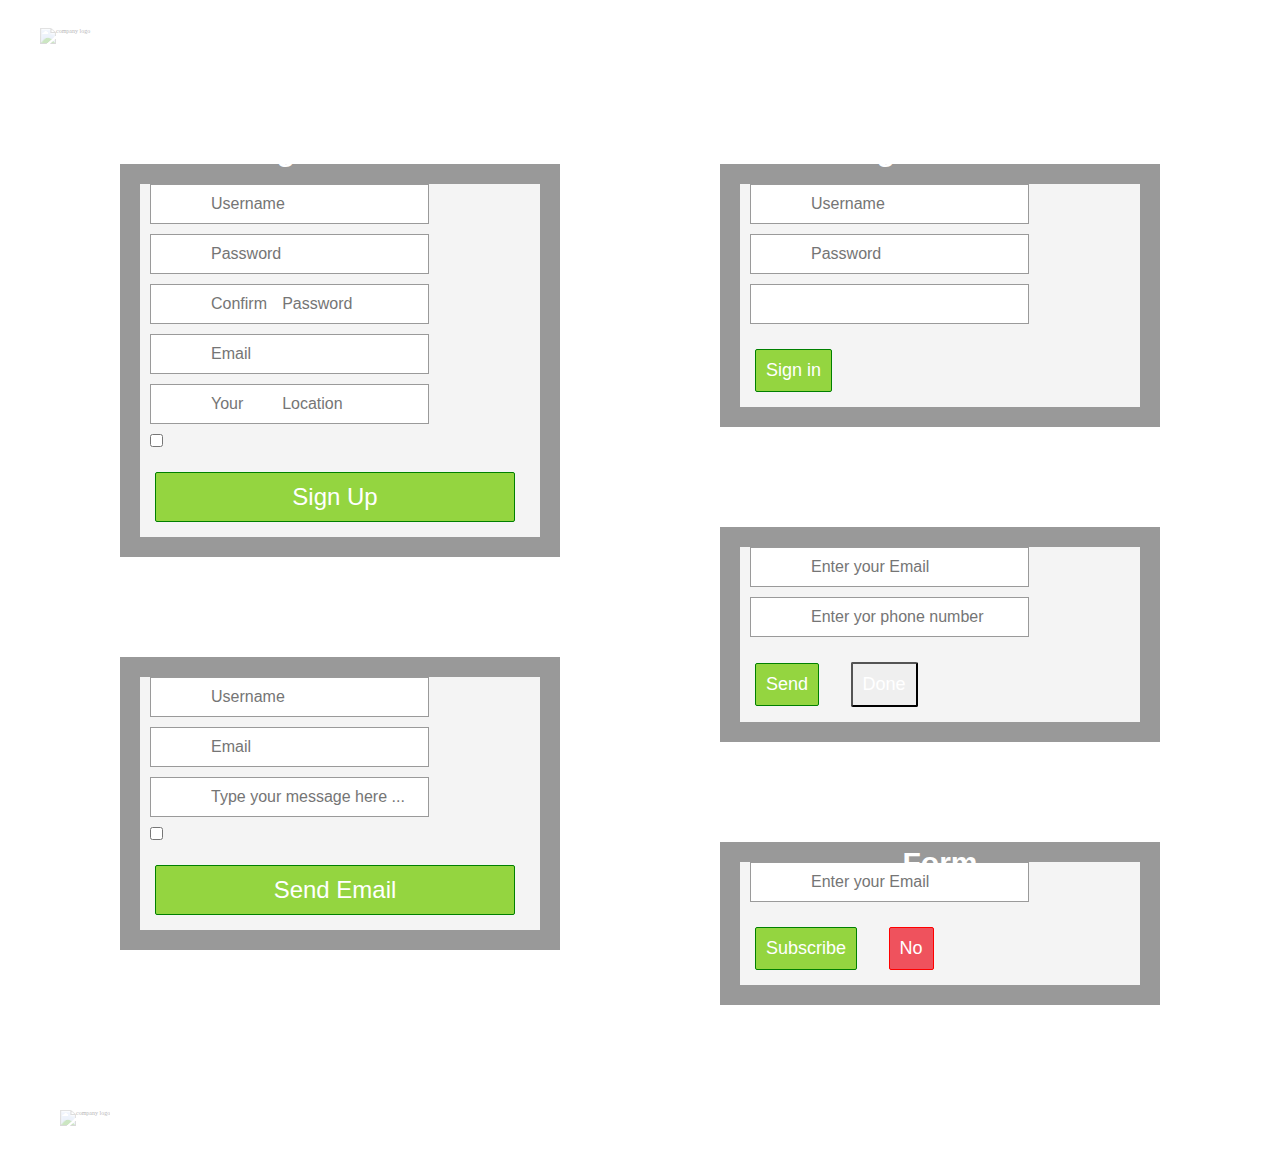
==== chalenge1/index.html @ 24ce455a "some ground work" ====
<!DOCTYPE html>
<html>
<head>
	<title>Weekly chalenge No1</title>
	<link rel="stylesheet" type="text/css" href="src/reset.css">
	<link rel="stylesheet" type="text/css" href="src/style.css">
</head>
<body>
	<div class="container">
		<img src="img/logo_main.png" alt="company logo" id="logo-top" class="logo">
		<div class="col col--left">
			<form class="form form--register left">
				<h1 class="form-title">Register Form</h1>
				<input type="text" class="input user" placeholder="Username">
				<input type="text" class="input password" placeholder="Password">
				<input type="text" class="input password" placeholder="Confirm 	Password">
				<input type="text" class="input email" placeholder="Email">
				<input type="text" class="input location" placeholder="Your 	Location">
				<input type="checkbox" class="input">
				<button class="btn btn-big btn-green">Sign Up</button>
			</form>
			<form class="form form--send-email left">
				<h1 class="form-title">Send Email</h1>
				<input type="text" class="input user" placeholder="Username">
				<input type="text" class="input mail" placeholder="Email">
				<input type="text" class="input" placeholder="Type your message here ...">
				<input type="checkbox" class="input">
				<button class="btn btn-big btn-green">Send Email</button>
			</form>
		</div>
		<div class="col col--right">
			
			<form class="form form--sign-in right">
				<h1 class="form-title">Sign In Form</h1>
				<input type="text" class="input user" placeholder="Username">
				<input type="text" class="input password" placeholder="Password">
				<input type="text" class="input">
				<button class="btn btn-small btn-green">Sign in</button>
			</form>
			<form class="form form--recover right">
				<h1 class="form-title">Recover Form</h1>
				<input type="text" class="input mail" placeholder="Enter your Email">
				<input type="text" class="input phone" placeholder="Enter yor phone number">
				<button class="btn btn-small btn-green">Send</button>
				<button class="btn btn-small btn-green--fade">Done</button>
			</form>
			<form class="form form--subscribtion right">
				<h1 class="form-title">Subscribe Form</h1>
				<input type="text" class="input mail" placeholder="Enter your Email">
				<button class="btn btn-small btn-green">Subscribe</button>
				<button class="btn btn-small btn-red">No</button>
			</form>
		</div>
		<img src="img/logo_last.png" alt="company logo" class="logo logo-right">
	</div>
</body>
</html>
---- chalenge1/src/style.css ----
*{
	font-size: 62.5%;
}

.container{
	background-image: url('../img/background_big.png');
	-webkit-background-size: cover;
	background-size: cover;
	margin: 0 auto;
	max-width: 1200px;
	
}

.container > *{
	display: inline-block;
}

#logo-top{
	display: block;
}

.logo{
	opacity: 0.3;
	margin: 0 auto;
	padding-top: 20px;
}

.logo-right{
	margin: 20px;
}

.form{
	background-color: rgb(244, 244, 244);
	min-width: 345px;
	max-width: 445px;
	margin: 140px 100px;
	outline: 2rem solid rgba(0, 0, 0, 0.4);
	position: relative;
}

.form-title{
	font-size: 3rem;
	font-family: Hekvetica, Arial;
}

.input{
	display: block;
	font-size: 1.6rem;
	font-family: Arial;
	color: rgb(154, 154, 154);
	padding: 10px;
	border: solid 1px rgb(154, 154, 154);
	margin: 10px;
	padding-left:60px; 
}



.form-title{
	color: white;
	position: absolute;
	top:-70px;
	left: 50%;
	transform: translateX(-50%);
	margin-bottom: 30px;
	text-align: center;
	width: 215px;
}

/* floats */
.col{
	width: 50%;
}

.col--right{
	float: right;
}

.col--left{
	float: left;
}

.btn{
	color: white;
	margin: 15px;
	font-family: Arial;
	margin: 15px;
	border-radius: 2px;
}

.btn-big{
	font-size: 2.4rem;
	padding: 1rem;
	width: 90%;

}

.btn-small{
	font-size: 1.8rem;
	padding: 1rem;
}

.btn-green{
	background: rgb(148, 213, 64);
	border: solid 1px green;
}

.btn-green:hover{
	background-image: linear-gradient(to bottom, rgb(142, 209, 61), rgb(51, 156, 10));
}

.btn-red{
	background: rgb(239, 82, 93);
	border: solid 1px red;
}

.btn-red:hover{
	background-image: linear-gradient(to bottom, rgb(231, 77, 87), rgb(158, 28, 33));
}

@media (max-width: 850px){
	
	.col
	{
		width: 100%;
		margin-top: 115px;
	}

	.form{
		width: 100%;
		margin-top: 115px;
		margin-bottom: 0;
	}

}
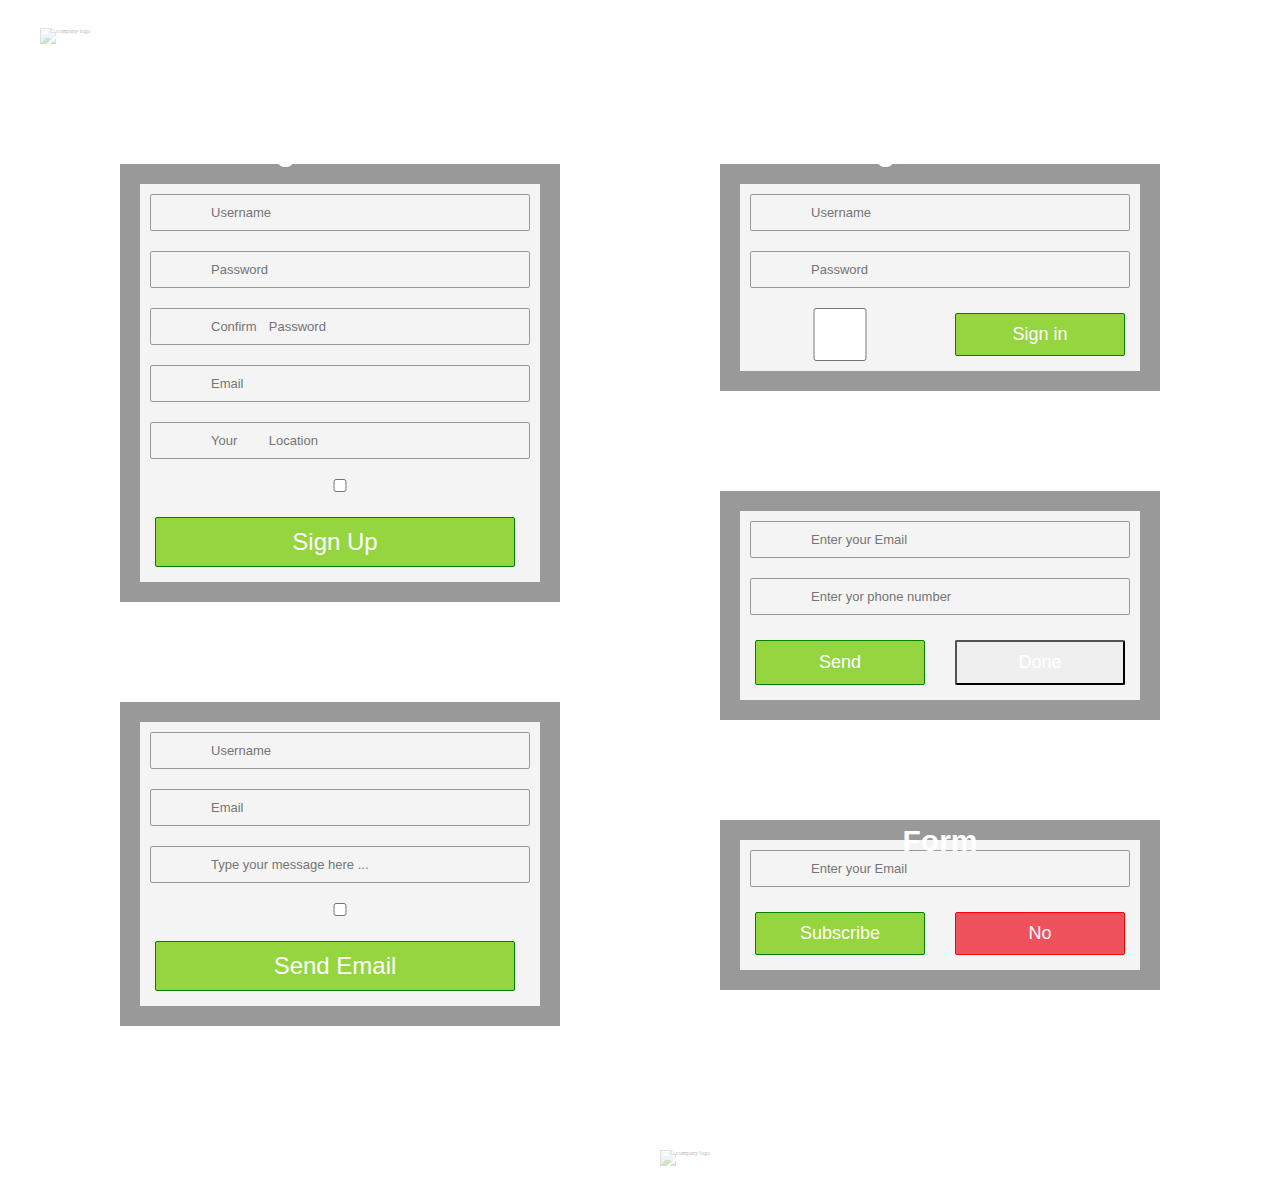
==== commit 00a106aa: "added  grid elements" ====
--- a/chalenge1/index.html
+++ b/chalenge1/index.html
@@ -34,21 +34,30 @@
 				<h1 class="form-title">Sign In Form</h1>
 				<input type="text" class="input user" placeholder="Username">
 				<input type="text" class="input password" placeholder="Password">
-				<input type="text" class="input">
-				<button class="btn btn-small btn-green">Sign in</button>
+				<div class="btn--container">
+					<input type="checkbox" class="input">
+					<button class="btn btn-small btn-green">Sign in</button>
+				</div>
+				
 			</form>
 			<form class="form form--recover right">
 				<h1 class="form-title">Recover Form</h1>
 				<input type="text" class="input mail" placeholder="Enter your Email">
 				<input type="text" class="input phone" placeholder="Enter yor phone number">
-				<button class="btn btn-small btn-green">Send</button>
-				<button class="btn btn-small btn-green--fade">Done</button>
+				<div class="btn--container">
+					<button class="btn btn-small btn-green">Send</button>
+					<button class="btn btn-small btn-green--fade">Done</button>
+				</div>
+				
 			</form>
 			<form class="form form--subscribtion right">
 				<h1 class="form-title">Subscribe Form</h1>
 				<input type="text" class="input mail" placeholder="Enter your Email">
-				<button class="btn btn-small btn-green">Subscribe</button>
-				<button class="btn btn-small btn-red">No</button>
+				<div class="btn--container">
+					<button class="btn btn-small btn-green">Subscribe</button>
+					<button class="btn btn-small btn-red">No</button>
+				</div>
+				
 			</form>
 		</div>
 		<img src="img/logo_last.png" alt="company logo" class="logo logo-right">
--- a/chalenge1/src/style.css
+++ b/chalenge1/src/style.css
@@ -36,25 +36,32 @@
 	margin: 140px 100px;
 	outline: 2rem solid rgba(0, 0, 0, 0.4);
 	position: relative;
+	display: grid;
 }
 
 .form-title{
 	font-size: 3rem;
-	font-family: Hekvetica, Arial;
+	font-family: Helvetica, Arial;
 }
 
 .input{
 	display: block;
-	font-size: 1.6rem;
+	font-size: 1.3rem;
+	text-align: left;
 	font-family: Arial;
 	color: rgb(154, 154, 154);
+	border: solid 1px rgb(154, 154, 154);
+	border-radius: 2px;
+	background-color: rgb(244, 244, 244);
 	padding: 10px;
-	border: solid 1px rgb(154, 154, 154);
 	margin: 10px;
 	padding-left:60px; 
 }
 
-
+.input:hover,
+.input:focus{
+	background-color: rgb(255, 255, 255);
+}
 
 .form-title{
 	color: white;
@@ -78,6 +85,11 @@
 
 .col--left{
 	float: left;
+}
+
+.btn--container{
+	display: grid;
+	grid-template-columns: repeat(2, 1fr);
 }
 
 .btn{
@@ -118,7 +130,7 @@
 	background-image: linear-gradient(to bottom, rgb(231, 77, 87), rgb(158, 28, 33));
 }
 
-@media (max-width: 850px){
+@media (max-width: 950px){
 	
 	.col
 	{
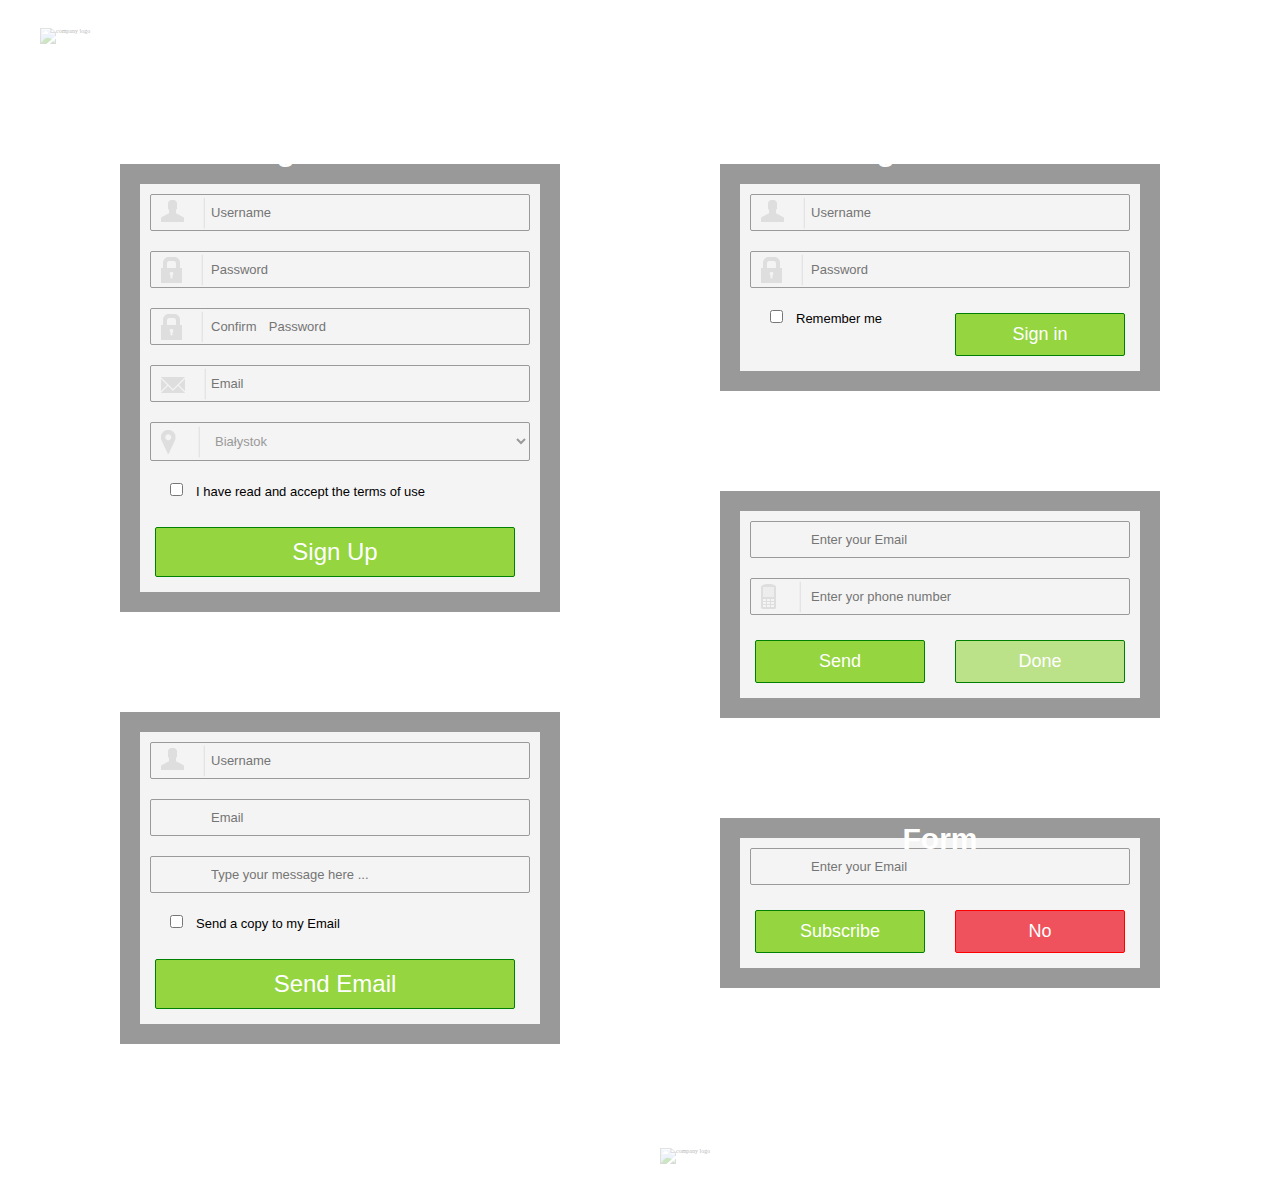
==== commit d579a5c1: "v0.9" ====
--- a/chalenge1/index.html
+++ b/chalenge1/index.html
@@ -12,19 +12,25 @@
 			<form class="form form--register left">
 				<h1 class="form-title">Register Form</h1>
 				<input type="text" class="input user" placeholder="Username">
-				<input type="text" class="input password" placeholder="Password">
-				<input type="text" class="input password" placeholder="Confirm 	Password">
+				<input type="password" class="input password" placeholder="Password">
+				<input type="password" class="input password" placeholder="Confirm 	Password">
 				<input type="text" class="input email" placeholder="Email">
-				<input type="text" class="input location" placeholder="Your 	Location">
-				<input type="checkbox" class="input">
+				<select name="location" id="" class="input location">
+					<option>Białystok</option>
+					<option>Warszawa</option>
+					<option>Gdańsk</option>
+					<option>Wrocław</option>
+					<option>Kraków</option>
+				</select>
+				<div><input type="checkbox" class='input-checkbox'><p class='paragraph'>I have read and accept the terms of use</p></div>
 				<button class="btn btn-big btn-green">Sign Up</button>
 			</form>
 			<form class="form form--send-email left">
 				<h1 class="form-title">Send Email</h1>
 				<input type="text" class="input user" placeholder="Username">
-				<input type="text" class="input mail" placeholder="Email">
+				<input type="email" class="input mail" placeholder="Email">
 				<input type="text" class="input" placeholder="Type your message here ...">
-				<input type="checkbox" class="input">
+				<div><input type="checkbox" class='input-checkbox'><p class='paragraph'>Send a copy to my Email</p></div>
 				<button class="btn btn-big btn-green">Send Email</button>
 			</form>
 		</div>
@@ -35,7 +41,7 @@
 				<input type="text" class="input user" placeholder="Username">
 				<input type="text" class="input password" placeholder="Password">
 				<div class="btn--container">
-					<input type="checkbox" class="input">
+					<div><input type="checkbox" class='input-checkbox'><p class='paragraph'>Remember me</p></div>
 					<button class="btn btn-small btn-green">Sign in</button>
 				</div>
 				
--- a/chalenge1/src/style.css
+++ b/chalenge1/src/style.css
@@ -42,6 +42,22 @@
 .form-title{
 	font-size: 3rem;
 	font-family: Helvetica, Arial;
+}
+
+.paragraph{
+	font-size: 1.3rem;
+	font-family: Helvetica, Arial;
+	display: inline-block;
+	margin-left: 1rem;
+}
+
+.input-checkbox{
+	display: inline-block;
+	margin-left: 3rem;
+}
+
+.input-checkbox, .paragraph{
+	
 }
 
 .input{
@@ -58,6 +74,14 @@
 	padding-left:60px; 
 }
 
+option{
+	font-size: 1.3rem;
+	padding: 15px;
+	text-align: left;
+	font-family: Arial;
+	color: rgb(154, 154, 154);
+}
+
 .input:hover,
 .input:focus{
 	background-color: rgb(255, 255, 255);
@@ -121,14 +145,55 @@
 	background-image: linear-gradient(to bottom, rgb(142, 209, 61), rgb(51, 156, 10));
 }
 
+.btn-green--fade{
+	background: rgba(148, 213, 64, 0.6);
+	border: solid 1px green;
+}
+
+.btn-green--fade:hover{
+	background-image: linear-gradient(to bottom, rgba(142, 209, 61, 0.6), rgba(51, 156, 10, 0.6));
+}
+
 .btn-red{
 	background: rgb(239, 82, 93);
 	border: solid 1px red;
 }
 
+
+
 .btn-red:hover{
 	background-image: linear-gradient(to bottom, rgb(231, 77, 87), rgb(158, 28, 33));
 }
+
+.user{
+	background-image: url('../img/user.png');
+}
+
+.email{
+	background-image: url('../img/envelope.png');
+}
+
+.password{
+	background-image: url('../img/lock.png');
+}
+
+.phone{
+	background-image: url('../img/phone.png');
+}
+
+.location{
+	background-image: url('../img/google_maps.png');
+}
+
+.user,
+.email,
+.password,
+.phone,
+.location{
+	background-repeat: no-repeat;
+	background-position: 3% 50%;
+}
+
 
 @media (max-width: 950px){
 	
@@ -139,9 +204,9 @@
 	}
 
 	.form{
-		width: 100%;
-		margin-top: 115px;
-		margin-bottom: 0;
+		width: 80%;
+		max-width: 100%;
+		margin: 115px auto 0 auto;
 	}
 
 }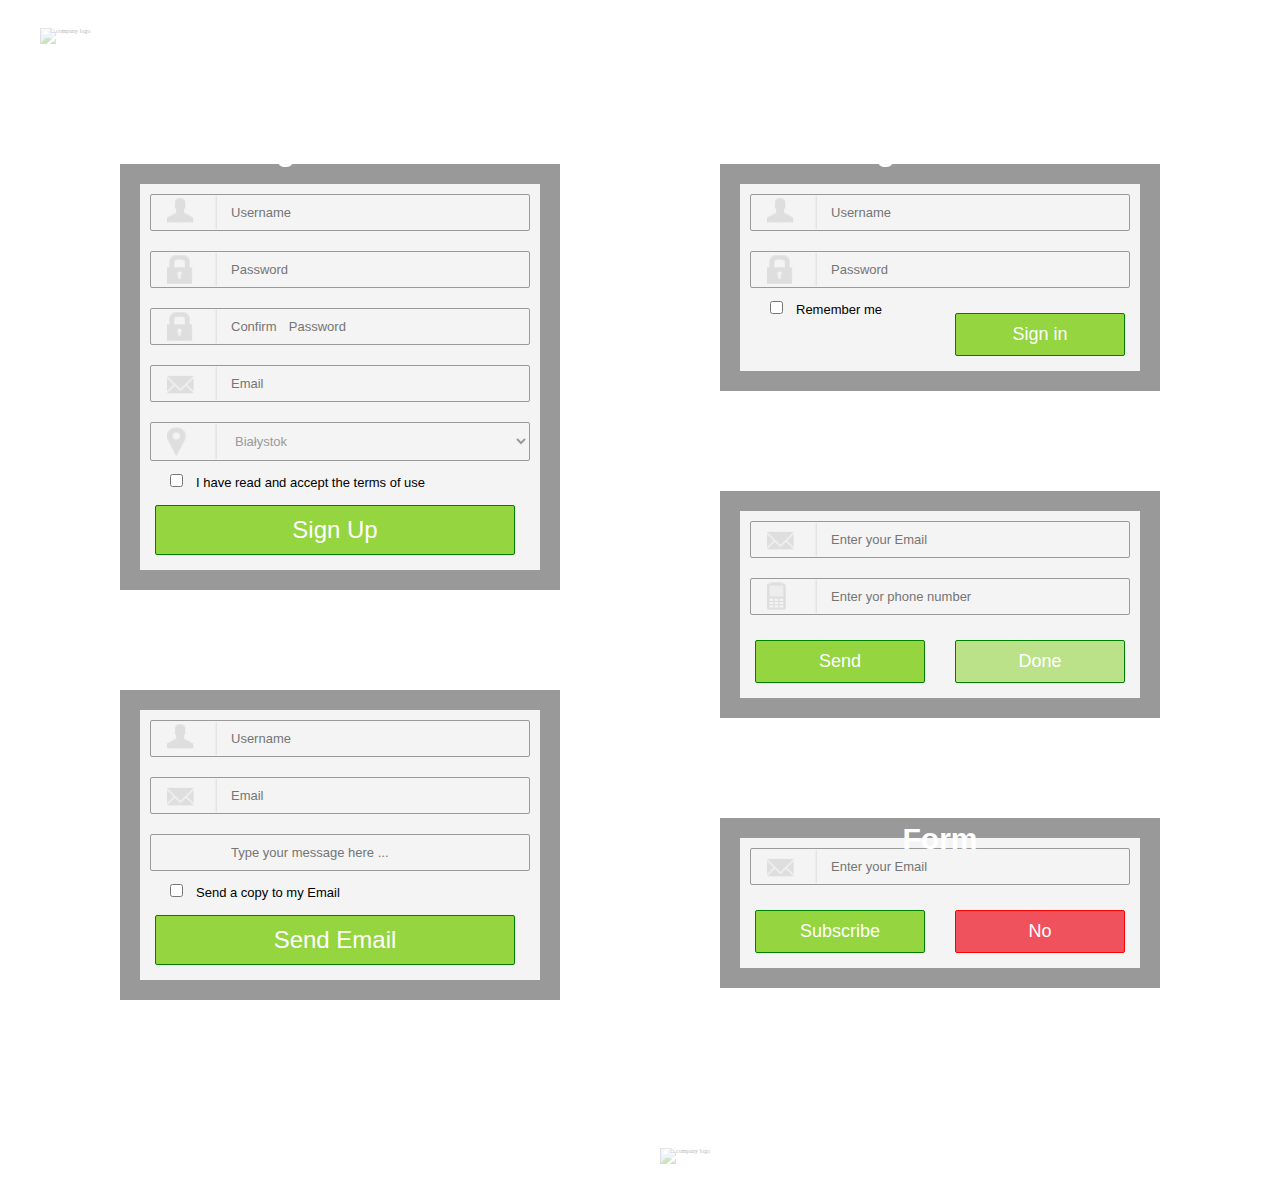
==== commit 1e8dcdba: "html skeleton challenge #2" ====
--- a/chalenge1/index.html
+++ b/chalenge1/index.html
@@ -22,15 +22,15 @@
 					<option>Wrocław</option>
 					<option>Kraków</option>
 				</select>
-				<div><input type="checkbox" class='input-checkbox'><p class='paragraph'>I have read and accept the terms of use</p></div>
+				<div><input type="checkbox" name="terms" class='input-checkbox'><label for="terms" class="input-checkbox__check"></label><span class='paragraph'>I have read and accept the terms of use</span></div>
 				<button class="btn btn-big btn-green">Sign Up</button>
 			</form>
 			<form class="form form--send-email left">
 				<h1 class="form-title">Send Email</h1>
 				<input type="text" class="input user" placeholder="Username">
-				<input type="email" class="input mail" placeholder="Email">
+				<input type="email" class="input email" placeholder="Email">
 				<input type="text" class="input" placeholder="Type your message here ...">
-				<div><input type="checkbox" class='input-checkbox'><p class='paragraph'>Send a copy to my Email</p></div>
+				<div><input type="checkbox" class='input-checkbox'><span class='paragraph'>Send a copy to my Email</span></div>
 				<button class="btn btn-big btn-green">Send Email</button>
 			</form>
 		</div>
@@ -41,15 +41,15 @@
 				<input type="text" class="input user" placeholder="Username">
 				<input type="text" class="input password" placeholder="Password">
 				<div class="btn--container">
-					<div><input type="checkbox" class='input-checkbox'><p class='paragraph'>Remember me</p></div>
+					<div><input type="checkbox" class='input-checkbox'><span class='paragraph'>Remember me</span></div>
 					<button class="btn btn-small btn-green">Sign in</button>
 				</div>
 				
 			</form>
 			<form class="form form--recover right">
 				<h1 class="form-title">Recover Form</h1>
-				<input type="text" class="input mail" placeholder="Enter your Email">
-				<input type="text" class="input phone" placeholder="Enter yor phone number">
+				<input type="text" class="input email" placeholder="Enter your Email">
+				<input type="number" class="input phone" placeholder="Enter yor phone number">
 				<div class="btn--container">
 					<button class="btn btn-small btn-green">Send</button>
 					<button class="btn btn-small btn-green--fade">Done</button>
@@ -58,7 +58,7 @@
 			</form>
 			<form class="form form--subscribtion right">
 				<h1 class="form-title">Subscribe Form</h1>
-				<input type="text" class="input mail" placeholder="Enter your Email">
+				<input type="text" class="input email" placeholder="Enter your Email">
 				<div class="btn--container">
 					<button class="btn btn-small btn-green">Subscribe</button>
 					<button class="btn btn-small btn-red">No</button>
--- a/chalenge1/src/style.css
+++ b/chalenge1/src/style.css
@@ -1,5 +1,5 @@
 *{
-	font-size: 62.5%;
+	font-size: 62.5%; 
 }
 
 .container{
@@ -71,7 +71,7 @@
 	background-color: rgb(244, 244, 244);
 	padding: 10px;
 	margin: 10px;
-	padding-left:60px; 
+	padding-left:80px; 
 }
 
 option{
@@ -191,11 +191,13 @@
 .phone,
 .location{
 	background-repeat: no-repeat;
-	background-position: 3% 50%;
-}
-
-
-@media (max-width: 950px){
+	background-position: 5% 50%;
+	background-size: 50px 100%;
+}
+
+
+@media (max-width: 950px)
+	and (-webkit-max-device-pixel-ratio: 2){
 	
 	.col
 	{
@@ -209,4 +211,9 @@
 		margin: 115px auto 0 auto;
 	}
 
+	.col-left,
+	.col-right{
+		float: none;
+	}
+
 }